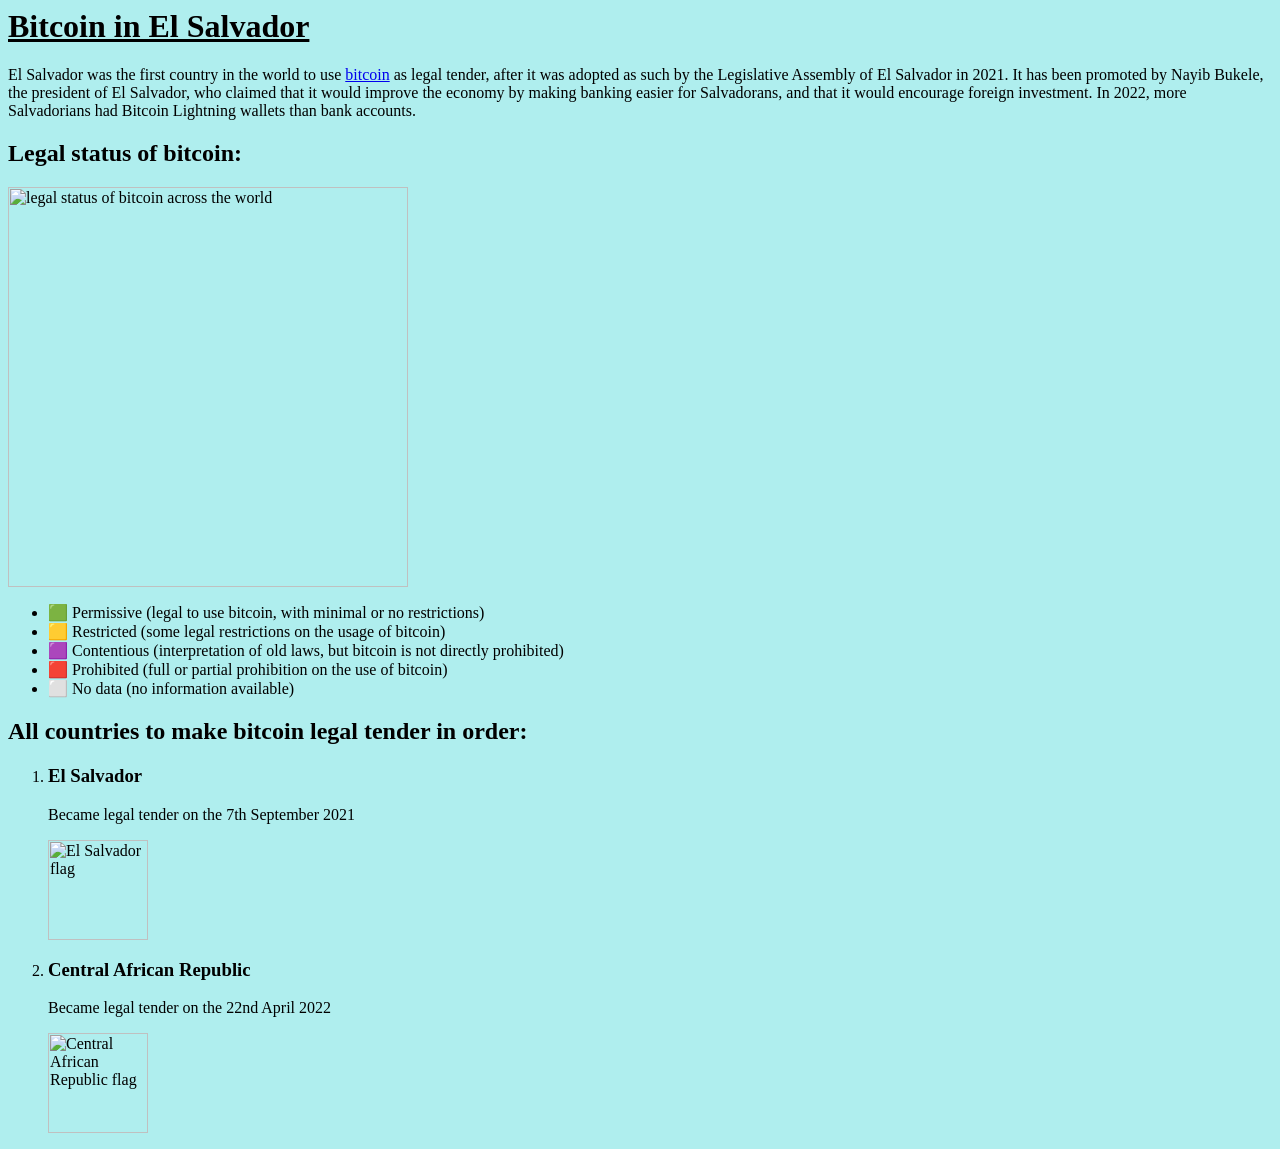
==== index.html @ 1712b1f5 "renamed to index.html" ====
<!--
TAGS:

html
head
title
body
h1, h2, h3
img - images
a - can do links
div
p
li - list item
ol - ordered list
ul - unordered list
-->

<html>
    <head>
        <title>
            Bitcoin in El Salvador
        </title>
    </head>
    <body style="background-color: paleturquoise;">
        <h1>
            <u><b>
                Bitcoin in El Salvador
            </u></b>
        </h1>
        <p>
            El Salvador was the first country in the world to use <a href="https://en.wikipedia.org/wiki/Bitcoin">bitcoin</a> as legal tender, 
            after it was adopted as such by the Legislative Assembly of El Salvador in 2021. 
            It has been promoted by Nayib Bukele, the president of El Salvador, who claimed 
            that it would improve the economy by making banking easier for Salvadorans, and 
            that it would encourage foreign investment. In 2022, more Salvadorians had Bitcoin 
            Lightning wallets than bank accounts.
        </p>
        <div>
            <h2>
                Legal status of bitcoin:
            </h2>
            <img src="https://upload.wikimedia.org/wikipedia/commons/thumb/7/7e/Legal_status_of_bitcoin.svg/960px-Legal_status_of_bitcoin.svg.png?utm_source=en.wikipedia.org&utm_campaign=parser&utm_content=thumbnail" alt="legal status of bitcoin across the world" width="400">
            <ul>
                <li>
                    &#x1F7E9 Permissive (legal to use bitcoin, with minimal or no restrictions)
                </li>
                <li>
                    &#x1F7E8 Restricted (some legal restrictions on the usage of bitcoin)
                </li>
                <li>
                    &#x1F7EA Contentious (interpretation of old laws, but bitcoin is not directly prohibited)
                </li>
                <li>
                    &#x1F7E5 Prohibited (full or partial prohibition on the use of bitcoin)
                </li>
                <li>
                    &#x2B1C No data (no information available)
                </li>
            </ul>
        </div>
        <div>
            <h2>
                All countries to make bitcoin legal tender in order:
            </h2>
            <ol>
                <li>
                    <div>
                        <h3>
                            El Salvador
                        </h3>
                        <p>
                            Became legal tender on the 7th September 2021
                        </p>
                        <img src="https://tse4.mm.bing.net/th/id/OIP.KfNIfkjkc-eU5kg54ET7sgHaE7?r=0&rs=1&pid=ImgDetMain&o=7&rm=3" alt="El Salvador flag" height="100">
                    </div>
                </li>
                <li>
                    <div>
                        <h3>
                            Central African Republic
                        </h3>
                        <p>
                            Became legal tender on the 22nd April 2022
                        </p>
                        <img src="https://tse3.mm.bing.net/th/id/OIP.vg_yauHS7mGuU2HnhoJNIgHaE8?r=0&rs=1&pid=ImgDetMain&o=7&rm=3" alt="Central African Republic flag" height="100">
                    </div>
                </li>
            </ol>
        </div>
    </body>
</html>
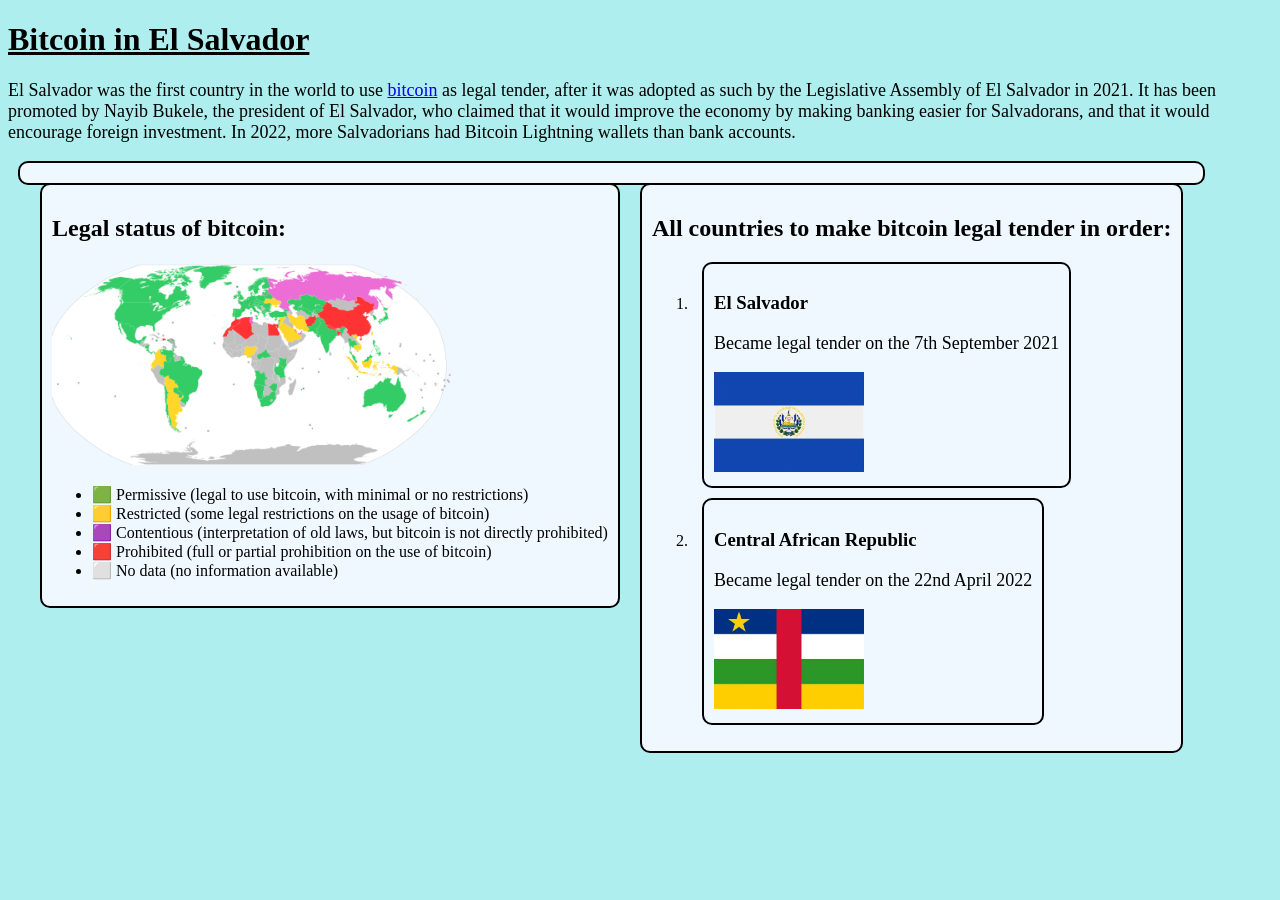
==== commit 19de5440: "css stylesheet" ====
--- a/index.html
+++ b/index.html
@@ -1,27 +1,12 @@
-<!--
-TAGS:
-
-html
-head
-title
-body
-h1, h2, h3
-img - images
-a - can do links
-div
-p
-li - list item
-ol - ordered list
-ul - unordered list
--->
-
+<!DOCTYPE html>
 <html>
     <head>
         <title>
             Bitcoin in El Salvador
         </title>
+        <link rel="stylesheet" href="style.css">
     </head>
-    <body style="background-color: paleturquoise;">
+    <body>
         <h1>
             <u><b>
                 Bitcoin in El Salvador
@@ -36,56 +21,58 @@
             Lightning wallets than bank accounts.
         </p>
         <div>
-            <h2>
-                Legal status of bitcoin:
-            </h2>
-            <img src="https://upload.wikimedia.org/wikipedia/commons/thumb/7/7e/Legal_status_of_bitcoin.svg/960px-Legal_status_of_bitcoin.svg.png?utm_source=en.wikipedia.org&utm_campaign=parser&utm_content=thumbnail" alt="legal status of bitcoin across the world" width="400">
-            <ul>
-                <li>
-                    &#x1F7E9 Permissive (legal to use bitcoin, with minimal or no restrictions)
-                </li>
-                <li>
-                    &#x1F7E8 Restricted (some legal restrictions on the usage of bitcoin)
-                </li>
-                <li>
-                    &#x1F7EA Contentious (interpretation of old laws, but bitcoin is not directly prohibited)
-                </li>
-                <li>
-                    &#x1F7E5 Prohibited (full or partial prohibition on the use of bitcoin)
-                </li>
-                <li>
-                    &#x2B1C No data (no information available)
-                </li>
-            </ul>
-        </div>
-        <div>
-            <h2>
-                All countries to make bitcoin legal tender in order:
-            </h2>
-            <ol>
-                <li>
-                    <div>
-                        <h3>
-                            El Salvador
-                        </h3>
-                        <p>
-                            Became legal tender on the 7th September 2021
-                        </p>
-                        <img src="https://tse4.mm.bing.net/th/id/OIP.KfNIfkjkc-eU5kg54ET7sgHaE7?r=0&rs=1&pid=ImgDetMain&o=7&rm=3" alt="El Salvador flag" height="100">
-                    </div>
-                </li>
-                <li>
-                    <div>
-                        <h3>
-                            Central African Republic
-                        </h3>
-                        <p>
-                            Became legal tender on the 22nd April 2022
-                        </p>
-                        <img src="https://tse3.mm.bing.net/th/id/OIP.vg_yauHS7mGuU2HnhoJNIgHaE8?r=0&rs=1&pid=ImgDetMain&o=7&rm=3" alt="Central African Republic flag" height="100">
-                    </div>
-                </li>
-            </ol>
+            <div style="float: left;">
+                <h2>
+                    Legal status of bitcoin:
+                </h2>
+                <img src="images/bitcoin_status.png" alt="legal status of bitcoin across the world" width="400">
+                <ul>
+                    <li>
+                        &#x1F7E9 Permissive (legal to use bitcoin, with minimal or no restrictions)
+                    </li>
+                    <li>
+                        &#x1F7E8 Restricted (some legal restrictions on the usage of bitcoin)
+                    </li>
+                    <li>
+                        &#x1F7EA Contentious (interpretation of old laws, but bitcoin is not directly prohibited)
+                    </li>
+                    <li>
+                        &#x1F7E5 Prohibited (full or partial prohibition on the use of bitcoin)
+                    </li>
+                    <li>
+                        &#x2B1C No data (no information available)
+                    </li>
+                </ul>
+            </div>
+            <div style="float: right;">
+                <h2>
+                    All countries to make bitcoin legal tender in order:
+                </h2>
+                <ol>
+                    <li>
+                        <div>
+                            <h3>
+                                El Salvador
+                            </h3>
+                            <p>
+                                Became legal tender on the 7th September 2021
+                            </p>
+                            <img src="images/el_salvador_flag.png" alt="El Salvador flag" height="100">
+                        </div>
+                    </li>
+                    <li>
+                        <div>
+                            <h3>
+                                Central African Republic
+                            </h3>
+                            <p>
+                                Became legal tender on the 22nd April 2022
+                            </p>
+                            <img src="images/central_african_republic_flag.png" alt="Central African Republic flag" height="100">
+                        </div>
+                    </li>
+                </ol>
+            </div>
         </div>
     </body>
 </html>
--- a/style.css
+++ b/style.css
@@ -0,0 +1,18 @@
+body {
+    background-color: paleturquoise;
+}
+div {
+    background-color: aliceblue;
+    padding: 10px;
+    width: fit-content;
+    height: fit-content;
+    text-align: left;
+    border-width: 2px;
+    border-color: black;
+    border-radius:  10px;
+    border-style: solid;
+    margin: 10px;
+}
+p {
+    font-size: large;
+}
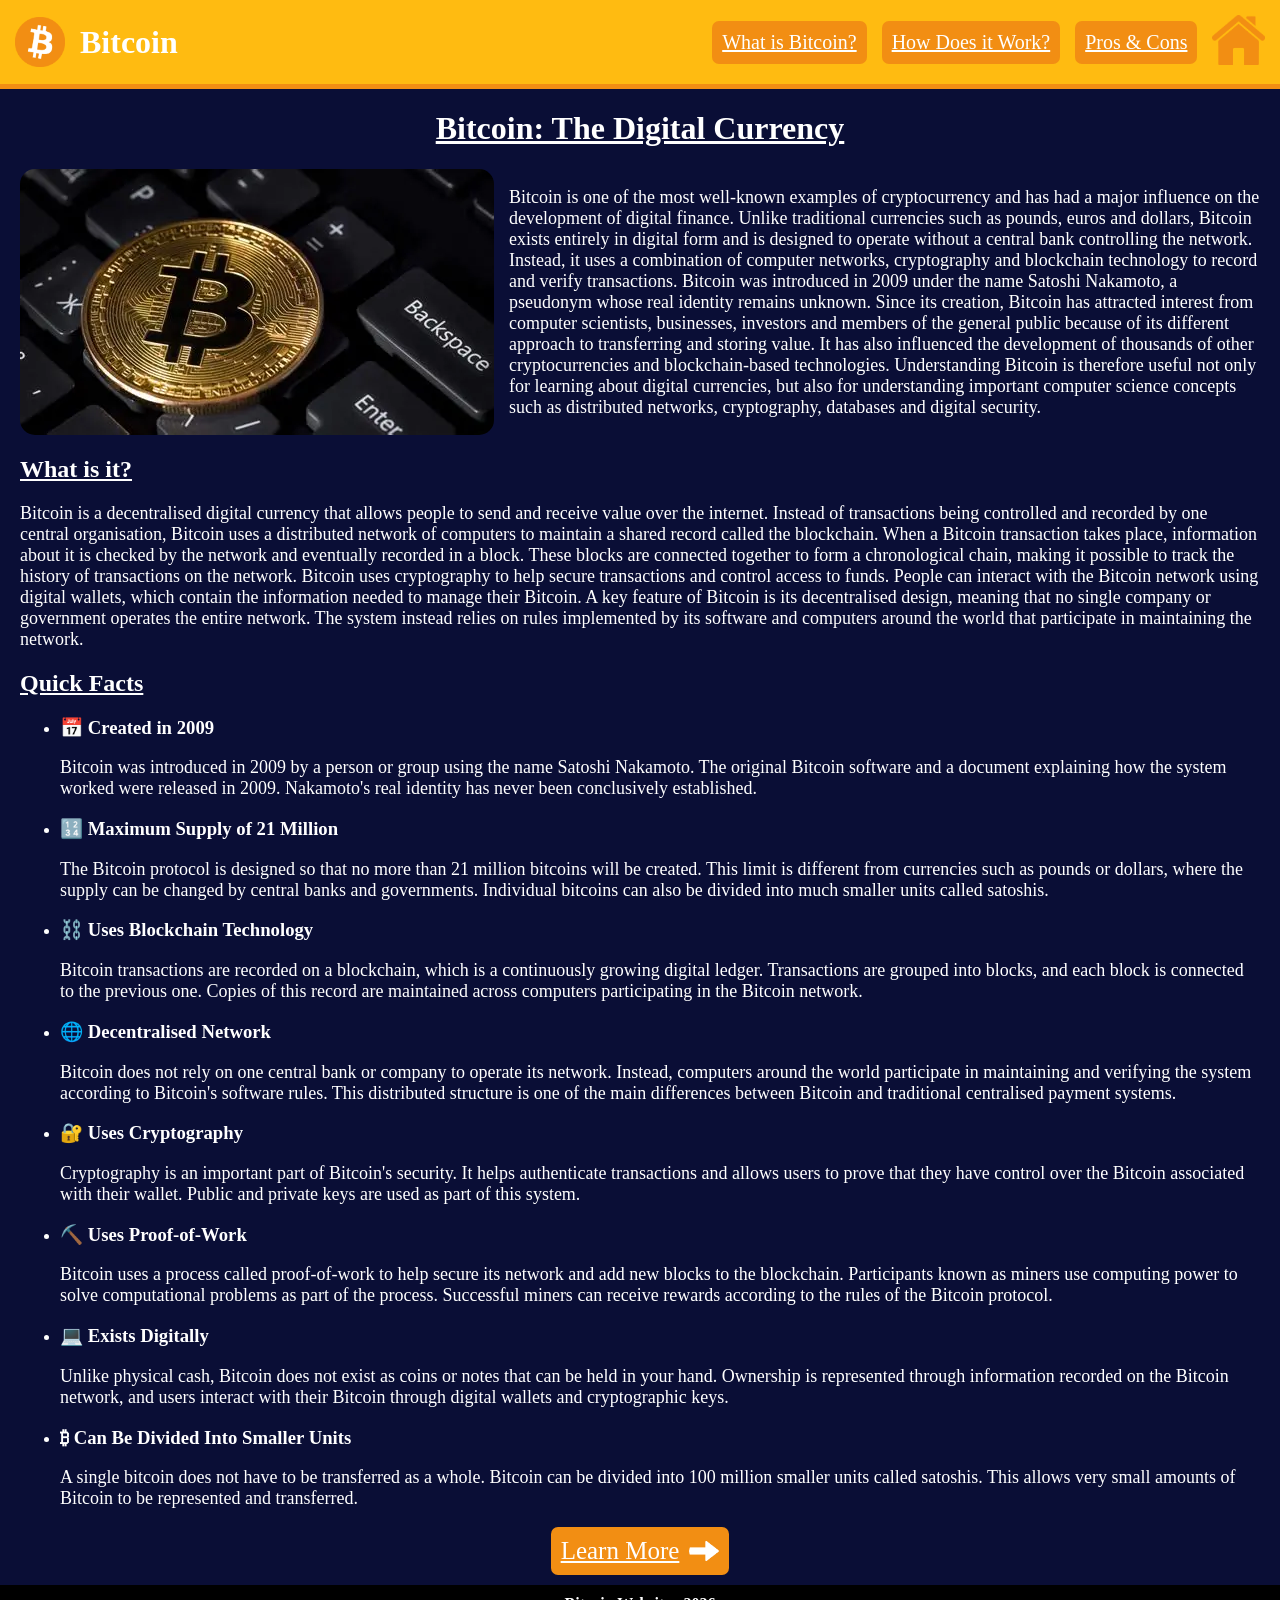
==== commit cc1e509b: "Redesigned whole webpage" ====
--- a/index.html
+++ b/index.html
@@ -2,77 +2,125 @@
 <html>
     <head>
         <title>
-            Bitcoin in El Salvador
+            Bitcoin - What is Bitcoin?
         </title>
         <link rel="stylesheet" href="style.css">
     </head>
     <body>
-        <h1>
-            <u><b>
-                Bitcoin in El Salvador
-            </u></b>
-        </h1>
-        <p>
-            El Salvador was the first country in the world to use <a href="https://en.wikipedia.org/wiki/Bitcoin">bitcoin</a> as legal tender, 
-            after it was adopted as such by the Legislative Assembly of El Salvador in 2021. 
-            It has been promoted by Nayib Bukele, the president of El Salvador, who claimed 
-            that it would improve the economy by making banking easier for Salvadorans, and 
-            that it would encourage foreign investment. In 2022, more Salvadorians had Bitcoin 
-            Lightning wallets than bank accounts.
-        </p>
-        <div>
-            <div style="float: left;">
+        <header>
+            <div class="hgroup">
+                <img src="images/bitcoin.png" alt="Bitcoin">
+                <h1>
+                    Bitcoin
+                </h1>
+            </div>
+            <div class="hgroup">
+                <nav class="hgroup">
+                    <a href="index.html">What is Bitcoin?</a>
+                    <a href="how-it-works.html">How Does it Work?</a>
+                    <a href="pros-and-cons.html">Pros & Cons</a>
+                </nav>
+                <a href="index.html"><img src="images/home.png" alt="Home icon"></a>
+            </div>
+        </header>
+        <main>
+            <h1>
+                <u><b>Bitcoin: The Digital Currency</b></u>
+            </h1>
+            <div class="hgroup">
+                <img src="images/bitcoin_on_keyboard.png" alt="">
+                <p>
+                    Bitcoin is one of the most well-known examples of cryptocurrency and has had a major influence on the development of digital finance. Unlike traditional currencies such as pounds, euros and dollars, Bitcoin exists entirely in digital form and is designed to operate without a central bank controlling the network. Instead, it uses a combination of computer networks, cryptography and blockchain technology to record and verify transactions. Bitcoin was introduced in 2009 under the name Satoshi Nakamoto, a pseudonym whose real identity remains unknown. Since its creation, Bitcoin has attracted interest from computer scientists, businesses, investors and members of the general public because of its different approach to transferring and storing value. It has also influenced the development of thousands of other cryptocurrencies and blockchain-based technologies. Understanding Bitcoin is therefore useful not only for learning about digital currencies, but also for understanding important computer science concepts such as distributed networks, cryptography, databases and digital security.
+                </p>
+            </div>
+            <div>
                 <h2>
-                    Legal status of bitcoin:
+                    <u>What is it?</u>
                 </h2>
-                <img src="images/bitcoin_status.png" alt="legal status of bitcoin across the world" width="400">
+                <p>
+                    Bitcoin is a decentralised digital currency that allows people to send and receive value over the internet. Instead of transactions being controlled and recorded by one central organisation, Bitcoin uses a distributed network of computers to maintain a shared record called the blockchain. When a Bitcoin transaction takes place, information about it is checked by the network and eventually recorded in a block. These blocks are connected together to form a chronological chain, making it possible to track the history of transactions on the network. Bitcoin uses cryptography to help secure transactions and control access to funds. People can interact with the Bitcoin network using digital wallets, which contain the information needed to manage their Bitcoin. A key feature of Bitcoin is its decentralised design, meaning that no single company or government operates the entire network. The system instead relies on rules implemented by its software and computers around the world that participate in maintaining the network.
+                </p>
+            </div>
+            <div>
+                <h2>
+                    <u>Quick Facts</u>
+                </h2>
                 <ul>
                     <li>
-                        &#x1F7E9 Permissive (legal to use bitcoin, with minimal or no restrictions)
+                        <h3>
+                            📅 Created in 2009
+                        </h3>
+                        <p>
+                            Bitcoin was introduced in 2009 by a person or group using the name Satoshi Nakamoto. The original Bitcoin software and a document explaining how the system worked were released in 2009. Nakamoto's real identity has never been conclusively established.
+                        </p>
                     </li>
                     <li>
-                        &#x1F7E8 Restricted (some legal restrictions on the usage of bitcoin)
+                        <h3>
+                            🔢 Maximum Supply of 21 Million
+                        </h3>
+                        <p>
+                            The Bitcoin protocol is designed so that no more than 21 million bitcoins will be created. This limit is different from currencies such as pounds or dollars, where the supply can be changed by central banks and governments. Individual bitcoins can also be divided into much smaller units called satoshis.
+                        </p>
                     </li>
                     <li>
-                        &#x1F7EA Contentious (interpretation of old laws, but bitcoin is not directly prohibited)
+                        <h3>
+                            ⛓️ Uses Blockchain Technology
+                        </h3>
+                        <p>
+                            Bitcoin transactions are recorded on a blockchain, which is a continuously growing digital ledger. Transactions are grouped into blocks, and each block is connected to the previous one. Copies of this record are maintained across computers participating in the Bitcoin network.
+                        </p>
                     </li>
                     <li>
-                        &#x1F7E5 Prohibited (full or partial prohibition on the use of bitcoin)
+                        <h3>
+                            🌐 Decentralised Network
+                        </h3>
+                        <p>
+                            Bitcoin does not rely on one central bank or company to operate its network. Instead, computers around the world participate in maintaining and verifying the system according to Bitcoin's software rules. This distributed structure is one of the main differences between Bitcoin and traditional centralised payment systems.
+                        </p>
                     </li>
                     <li>
-                        &#x2B1C No data (no information available)
+                        <h3>
+                            🔐 Uses Cryptography
+                        </h3>
+                        <p>
+                            Cryptography is an important part of Bitcoin's security. It helps authenticate transactions and allows users to prove that they have control over the Bitcoin associated with their wallet. Public and private keys are used as part of this system.
+                        </p>
+                    </li>
+                    <li>
+                        <h3>
+                            ⛏️ Uses Proof-of-Work
+                        </h3>
+                        <p>
+                            Bitcoin uses a process called proof-of-work to help secure its network and add new blocks to the blockchain. Participants known as miners use computing power to solve computational problems as part of the process. Successful miners can receive rewards according to the rules of the Bitcoin protocol.
+                        </p>
+                    </li>
+                    <li>
+                        <h3>
+                            💻 Exists Digitally
+                        </h3>
+                        <p>
+                            Unlike physical cash, Bitcoin does not exist as coins or notes that can be held in your hand. Ownership is represented through information recorded on the Bitcoin network, and users interact with their Bitcoin through digital wallets and cryptographic keys.
+                        </p>
+                    </li>
+                    <li>
+                        <h3>
+                            ₿ Can Be Divided Into Smaller Units
+                        </h3>
+                        <p>
+                            A single bitcoin does not have to be transferred as a whole. Bitcoin can be divided into 100 million smaller units called satoshis. This allows very small amounts of Bitcoin to be represented and transferred.
+                        </p>
                     </li>
                 </ul>
             </div>
-            <div style="float: right;">
-                <h2>
-                    All countries to make bitcoin legal tender in order:
-                </h2>
-                <ol>
-                    <li>
-                        <div>
-                            <h3>
-                                El Salvador
-                            </h3>
-                            <p>
-                                Became legal tender on the 7th September 2021
-                            </p>
-                            <img src="images/el_salvador_flag.png" alt="El Salvador flag" height="100">
-                        </div>
-                    </li>
-                    <li>
-                        <div>
-                            <h3>
-                                Central African Republic
-                            </h3>
-                            <p>
-                                Became legal tender on the 22nd April 2022
-                            </p>
-                            <img src="images/central_african_republic_flag.png" alt="Central African Republic flag" height="100">
-                        </div>
-                    </li>
-                </ol>
-            </div>
-        </div>
+            <a href="how-it-works.html" class="button">
+                Learn More
+                <img src="images/arrow.png" alt="Arrow" height="20">
+            </a>
+        </main>
+        <footer>
+            <b>
+                Bitcoin Website · 2026
+            </b>
+        </footer>
     </body>
 </html>
--- a/style.css
+++ b/style.css
@@ -1,18 +1,71 @@
+.hgroup {
+    display: flex;
+    align-items: center;
+    gap: 15px;
+}
+
 body {
-    background-color: paleturquoise;
+    background-color: #0A0E36;
+    color: white;
+    margin: 0;
 }
-div {
-    background-color: aliceblue;
+
+header {
+    background-color: #FFBB11;
+    max-width: 100%;
+    padding: 15px;
+    display: flex;
+    align-items: center;
+    justify-content: space-between;
+    border-bottom: 5px solid #F28E13;
+}
+header h1 {
+    margin: 0px;
+}
+header img {
+    margin: 0px;
+    height: 50px;
+}
+
+main h1 {
+    text-align: center;
+    font-size: xx-large;
+}
+main p {
+    font-size: large;
+}
+main div {
+    padding: 0px 20px;
+}
+main img {
+    border-radius: 15px;
+}
+
+footer {
+    background-color: black;
+    max-width: 100%;
     padding: 10px;
+    display: flex;
+    justify-content: center;
+}
+
+nav a {
+    background-color: #F28E13;
+    color: white;
+    padding: 10px;
+    border-radius: 7px;
+    font-size: 20px;
+}
+
+.button {
+    background-color: #F28E13;
+    color: white;
     width: fit-content;
-    height: fit-content;
-    text-align: left;
-    border-width: 2px;
-    border-color: black;
-    border-radius:  10px;
-    border-style: solid;
-    margin: 10px;
-}
-p {
-    font-size: large;
+    padding: 10px;
+    margin: 10px auto;
+    border-radius: 7px;
+    font-size: 25px;
+    display: flex;
+    align-items: center;
+    gap: 10px;
 }
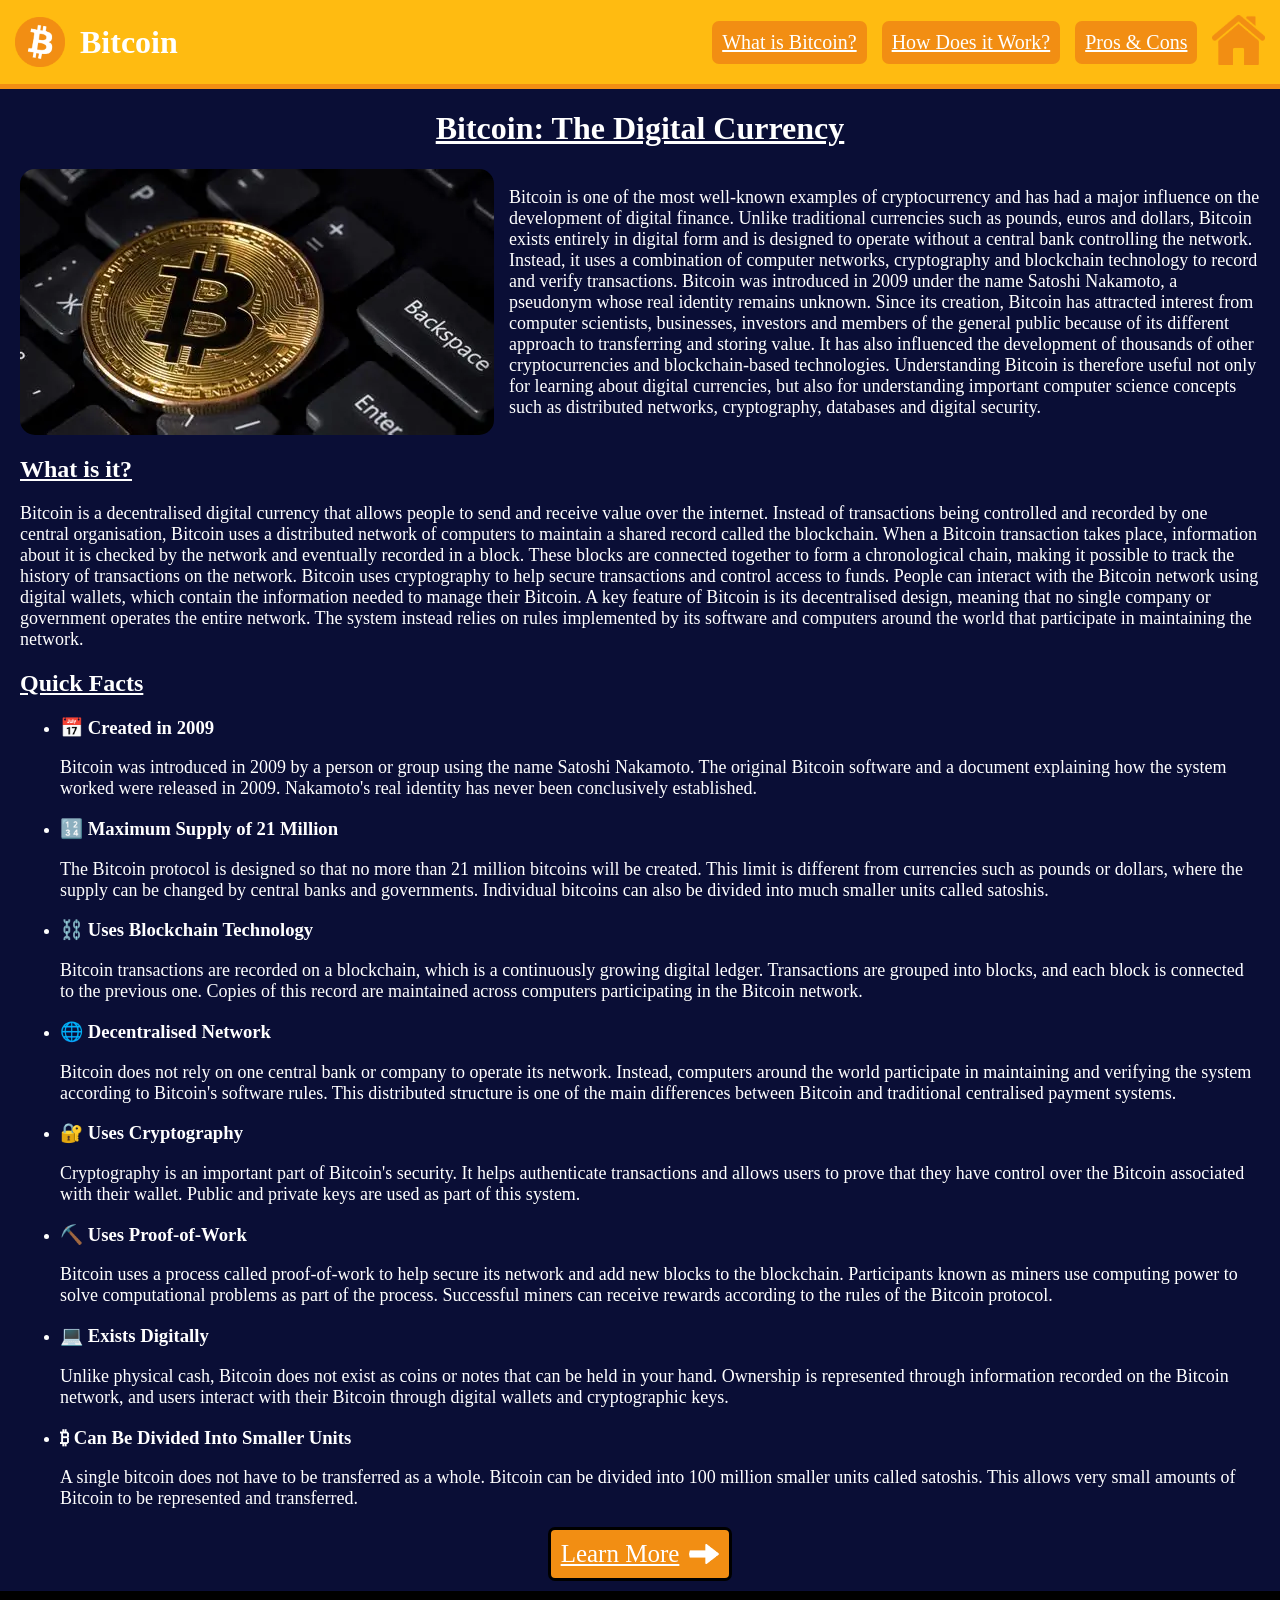
==== commit 1de7d8ba: "fixed formatting and made how it works link go to the how it works section of home page" ====
--- a/index.html
+++ b/index.html
@@ -16,7 +16,7 @@
             </div>
             <div class="hgroup">
                 <nav class="hgroup">
-                    <a href="index.html">What is Bitcoin?</a>
+                    <a href="#what-is-it">What is Bitcoin?</a>
                     <a href="how-it-works.html">How Does it Work?</a>
                     <a href="pros-and-cons.html">Pros & Cons</a>
                 </nav>
@@ -34,7 +34,7 @@
                 </p>
             </div>
             <div>
-                <h2>
+                <h2 id="what-is-it">
                     <u>What is it?</u>
                 </h2>
                 <p>
--- a/style.css
+++ b/style.css
@@ -63,6 +63,7 @@
     width: fit-content;
     padding: 10px;
     margin: 10px auto;
+    border: black solid 3px;
     border-radius: 7px;
     font-size: 25px;
     display: flex;
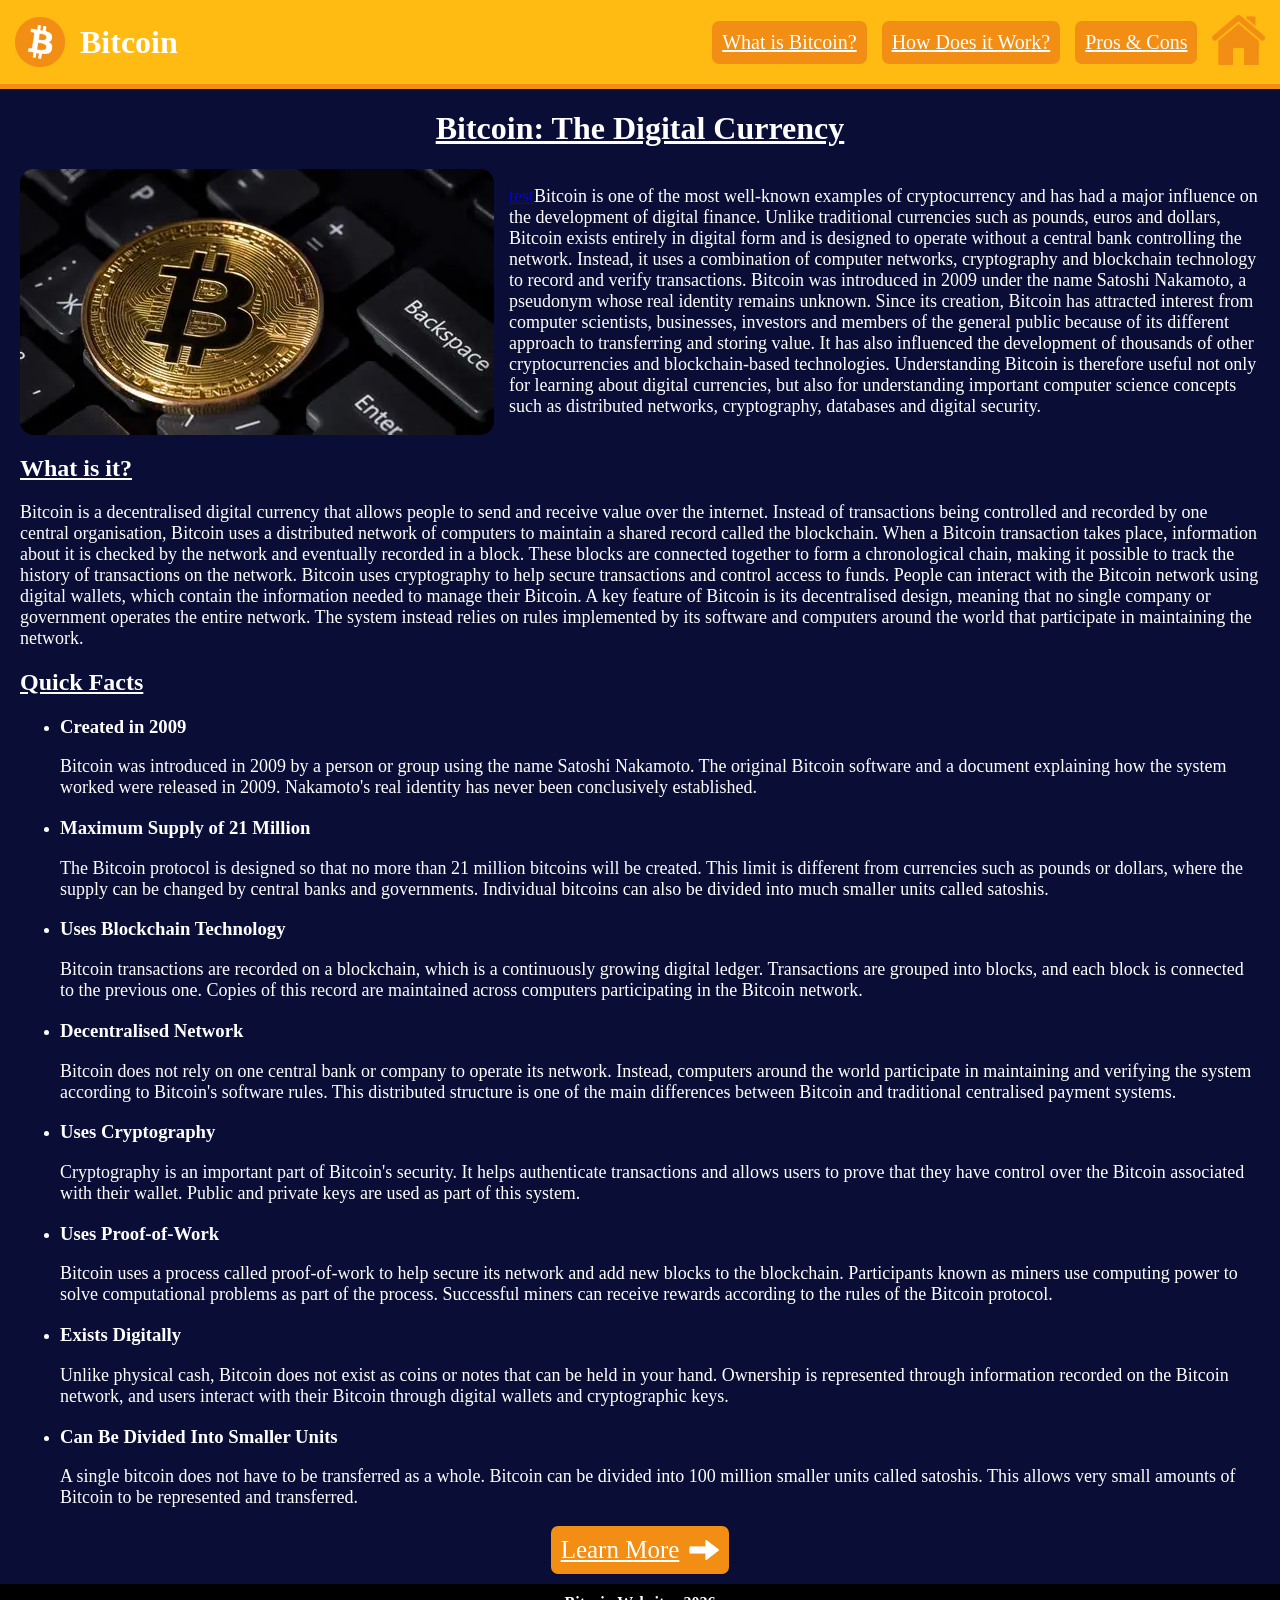
==== commit 42a84cd0: "2nd to pages basically done" ====
--- a/index.html
+++ b/index.html
@@ -27,11 +27,13 @@
             <h1>
                 <u><b>Bitcoin: The Digital Currency</b></u>
             </h1>
-            <div class="hgroup">
-                <img src="images/bitcoin_on_keyboard.png" alt="">
-                <p>
-                    Bitcoin is one of the most well-known examples of cryptocurrency and has had a major influence on the development of digital finance. Unlike traditional currencies such as pounds, euros and dollars, Bitcoin exists entirely in digital form and is designed to operate without a central bank controlling the network. Instead, it uses a combination of computer networks, cryptography and blockchain technology to record and verify transactions. Bitcoin was introduced in 2009 under the name Satoshi Nakamoto, a pseudonym whose real identity remains unknown. Since its creation, Bitcoin has attracted interest from computer scientists, businesses, investors and members of the general public because of its different approach to transferring and storing value. It has also influenced the development of thousands of other cryptocurrencies and blockchain-based technologies. Understanding Bitcoin is therefore useful not only for learning about digital currencies, but also for understanding important computer science concepts such as distributed networks, cryptography, databases and digital security.
-                </p>
+            <div>
+                <div class="hgroup">
+                    <img src="images/bitcoin_on_keyboard.png" alt="Image of a bitcoin">
+                    <p>
+                        <a href="https://chatgpt.com">test</a>Bitcoin is one of the most well-known examples of cryptocurrency and has had a major influence on the development of digital finance. Unlike traditional currencies such as pounds, euros and dollars, Bitcoin exists entirely in digital form and is designed to operate without a central bank controlling the network. Instead, it uses a combination of computer networks, cryptography and blockchain technology to record and verify transactions. Bitcoin was introduced in 2009 under the name Satoshi Nakamoto, a pseudonym whose real identity remains unknown. Since its creation, Bitcoin has attracted interest from computer scientists, businesses, investors and members of the general public because of its different approach to transferring and storing value. It has also influenced the development of thousands of other cryptocurrencies and blockchain-based technologies. Understanding Bitcoin is therefore useful not only for learning about digital currencies, but also for understanding important computer science concepts such as distributed networks, cryptography, databases and digital security.
+                    </p>
+                </div>
             </div>
             <div>
                 <h2 id="what-is-it">
@@ -48,7 +50,7 @@
                 <ul>
                     <li>
                         <h3>
-                            📅 Created in 2009
+                            Created in 2009
                         </h3>
                         <p>
                             Bitcoin was introduced in 2009 by a person or group using the name Satoshi Nakamoto. The original Bitcoin software and a document explaining how the system worked were released in 2009. Nakamoto's real identity has never been conclusively established.
@@ -56,7 +58,7 @@
                     </li>
                     <li>
                         <h3>
-                            🔢 Maximum Supply of 21 Million
+                            Maximum Supply of 21 Million
                         </h3>
                         <p>
                             The Bitcoin protocol is designed so that no more than 21 million bitcoins will be created. This limit is different from currencies such as pounds or dollars, where the supply can be changed by central banks and governments. Individual bitcoins can also be divided into much smaller units called satoshis.
@@ -64,7 +66,7 @@
                     </li>
                     <li>
                         <h3>
-                            ⛓️ Uses Blockchain Technology
+                            Uses Blockchain Technology
                         </h3>
                         <p>
                             Bitcoin transactions are recorded on a blockchain, which is a continuously growing digital ledger. Transactions are grouped into blocks, and each block is connected to the previous one. Copies of this record are maintained across computers participating in the Bitcoin network.
@@ -72,7 +74,7 @@
                     </li>
                     <li>
                         <h3>
-                            🌐 Decentralised Network
+                            Decentralised Network
                         </h3>
                         <p>
                             Bitcoin does not rely on one central bank or company to operate its network. Instead, computers around the world participate in maintaining and verifying the system according to Bitcoin's software rules. This distributed structure is one of the main differences between Bitcoin and traditional centralised payment systems.
@@ -80,7 +82,7 @@
                     </li>
                     <li>
                         <h3>
-                            🔐 Uses Cryptography
+                            Uses Cryptography
                         </h3>
                         <p>
                             Cryptography is an important part of Bitcoin's security. It helps authenticate transactions and allows users to prove that they have control over the Bitcoin associated with their wallet. Public and private keys are used as part of this system.
@@ -88,7 +90,7 @@
                     </li>
                     <li>
                         <h3>
-                            ⛏️ Uses Proof-of-Work
+                            Uses Proof-of-Work
                         </h3>
                         <p>
                             Bitcoin uses a process called proof-of-work to help secure its network and add new blocks to the blockchain. Participants known as miners use computing power to solve computational problems as part of the process. Successful miners can receive rewards according to the rules of the Bitcoin protocol.
@@ -96,7 +98,7 @@
                     </li>
                     <li>
                         <h3>
-                            💻 Exists Digitally
+                            Exists Digitally
                         </h3>
                         <p>
                             Unlike physical cash, Bitcoin does not exist as coins or notes that can be held in your hand. Ownership is represented through information recorded on the Bitcoin network, and users interact with their Bitcoin through digital wallets and cryptographic keys.
@@ -104,7 +106,7 @@
                     </li>
                     <li>
                         <h3>
-                            ₿ Can Be Divided Into Smaller Units
+                            Can Be Divided Into Smaller Units
                         </h3>
                         <p>
                             A single bitcoin does not have to be transferred as a whole. Bitcoin can be divided into 100 million smaller units called satoshis. This allows very small amounts of Bitcoin to be represented and transferred.
--- a/style.css
+++ b/style.css
@@ -2,6 +2,11 @@
     display: flex;
     align-items: center;
     gap: 15px;
+    padding: 0px;
+}
+
+.hgroup p {
+    margin: 0px;
 }
 
 body {
@@ -38,7 +43,7 @@
     padding: 0px 20px;
 }
 main img {
-    border-radius: 15px;
+    border-radius: 14px;
 }
 
 footer {
@@ -57,16 +62,59 @@
     font-size: 20px;
 }
 
+table {
+    margin: 15px auto;
+    border: #F28E13 solid 5px;
+    border-collapse: collapse;
+    width: 90%;
+}
+
+td {
+    padding: 10px;
+    border-bottom: #F28E13 solid 5px;
+    border-right:  #F28E13 solid 5px;
+    width: 45%;
+}
+
+th {
+    padding: 10px;
+    border: #F28E13 solid 5px;
+    border-bottom-width: 8px;
+    background-color: #FFBB11;
+    font-size: xx-large;
+}
+
+table h3 {
+    margin: 0px;
+}
+
 .button {
     background-color: #F28E13;
     color: white;
     width: fit-content;
     padding: 10px;
     margin: 10px auto;
-    border: black solid 3px;
     border-radius: 7px;
     font-size: 25px;
     display: flex;
     align-items: center;
     gap: 10px;
+}
+
+.bubble_group {
+    display: flex;
+    gap: 15px;
+    padding-bottom: 15px;
+}
+
+.bubble {
+    background-color: #FFBB11;
+    border: #F28E13 solid 3px;
+    border-radius: 7px;
+    justify-items: center;
+    flex: 1;
+}
+
+.bubble img {
+    border-radius: 0px;
 }
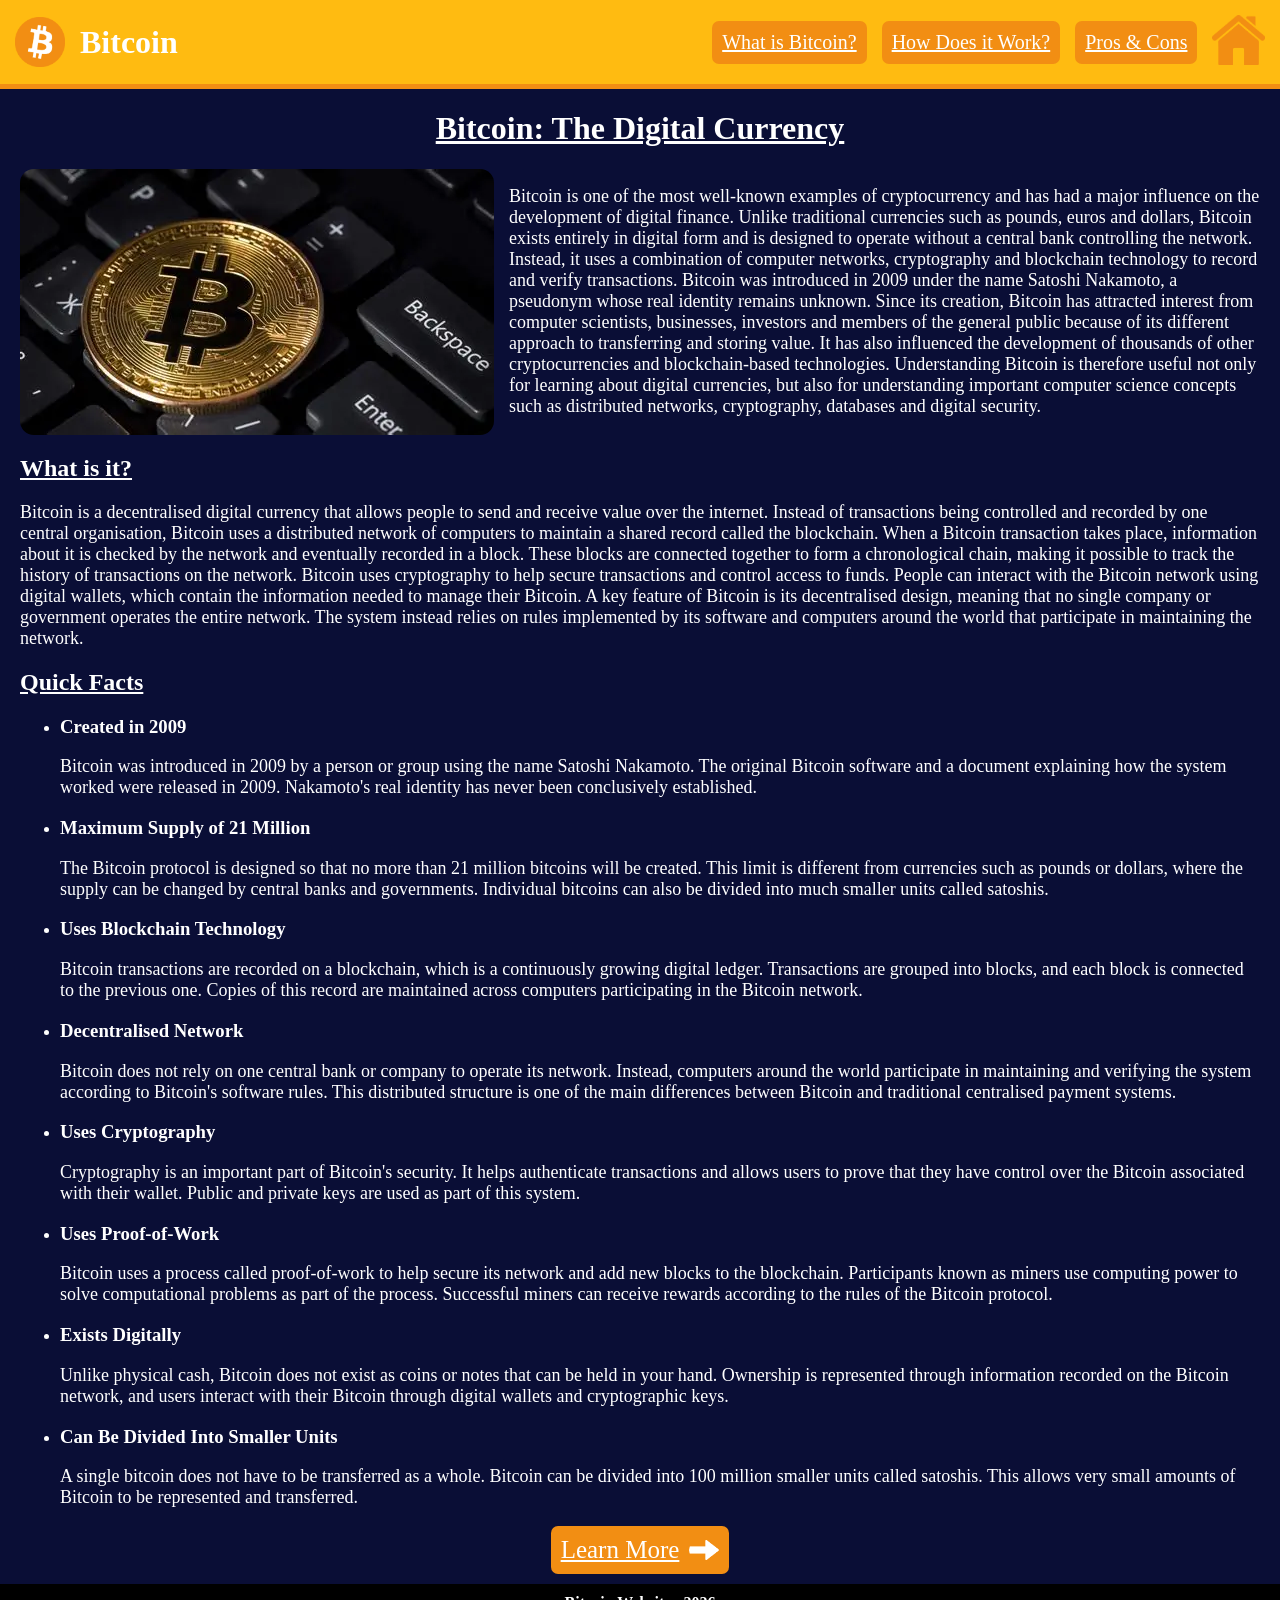
==== commit eb559edf: "Finished pros & cons page" ====
--- a/index.html
+++ b/index.html
@@ -31,7 +31,7 @@
                 <div class="hgroup">
                     <img src="images/bitcoin_on_keyboard.png" alt="Image of a bitcoin">
                     <p>
-                        <a href="https://chatgpt.com">test</a>Bitcoin is one of the most well-known examples of cryptocurrency and has had a major influence on the development of digital finance. Unlike traditional currencies such as pounds, euros and dollars, Bitcoin exists entirely in digital form and is designed to operate without a central bank controlling the network. Instead, it uses a combination of computer networks, cryptography and blockchain technology to record and verify transactions. Bitcoin was introduced in 2009 under the name Satoshi Nakamoto, a pseudonym whose real identity remains unknown. Since its creation, Bitcoin has attracted interest from computer scientists, businesses, investors and members of the general public because of its different approach to transferring and storing value. It has also influenced the development of thousands of other cryptocurrencies and blockchain-based technologies. Understanding Bitcoin is therefore useful not only for learning about digital currencies, but also for understanding important computer science concepts such as distributed networks, cryptography, databases and digital security.
+                        Bitcoin is one of the most well-known examples of cryptocurrency and has had a major influence on the development of digital finance. Unlike traditional currencies such as pounds, euros and dollars, Bitcoin exists entirely in digital form and is designed to operate without a central bank controlling the network. Instead, it uses a combination of computer networks, cryptography and blockchain technology to record and verify transactions. Bitcoin was introduced in 2009 under the name Satoshi Nakamoto, a pseudonym whose real identity remains unknown. Since its creation, Bitcoin has attracted interest from computer scientists, businesses, investors and members of the general public because of its different approach to transferring and storing value. It has also influenced the development of thousands of other cryptocurrencies and blockchain-based technologies. Understanding Bitcoin is therefore useful not only for learning about digital currencies, but also for understanding important computer science concepts such as distributed networks, cryptography, databases and digital security.
                     </p>
                 </div>
             </div>
--- a/style.css
+++ b/style.css
@@ -16,6 +16,9 @@
 }
 
 header {
+    position: sticky;
+    top: 0;
+    left: 0;
     background-color: #FFBB11;
     max-width: 100%;
     padding: 15px;
@@ -60,6 +63,10 @@
     padding: 10px;
     border-radius: 7px;
     font-size: 20px;
+}
+
+nav a:hover {
+    background-color: #FFA430;
 }
 
 table {
